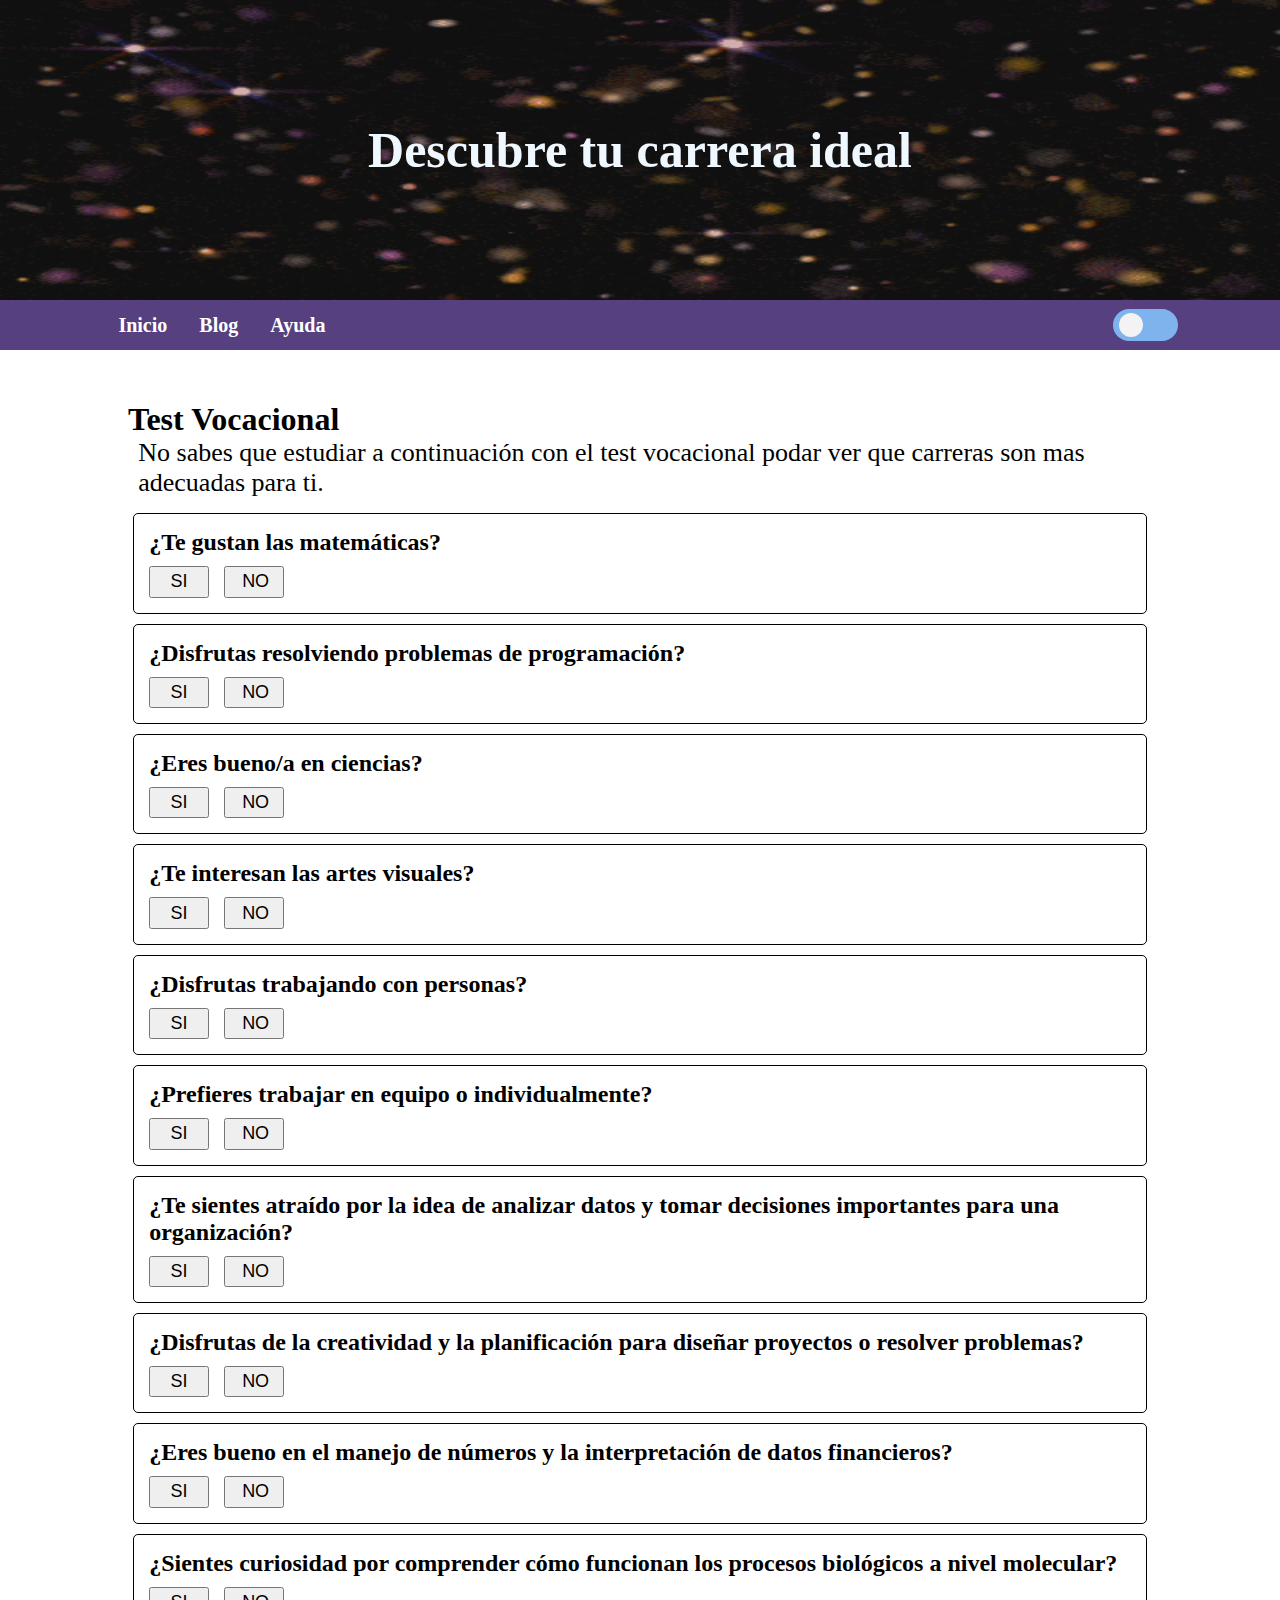
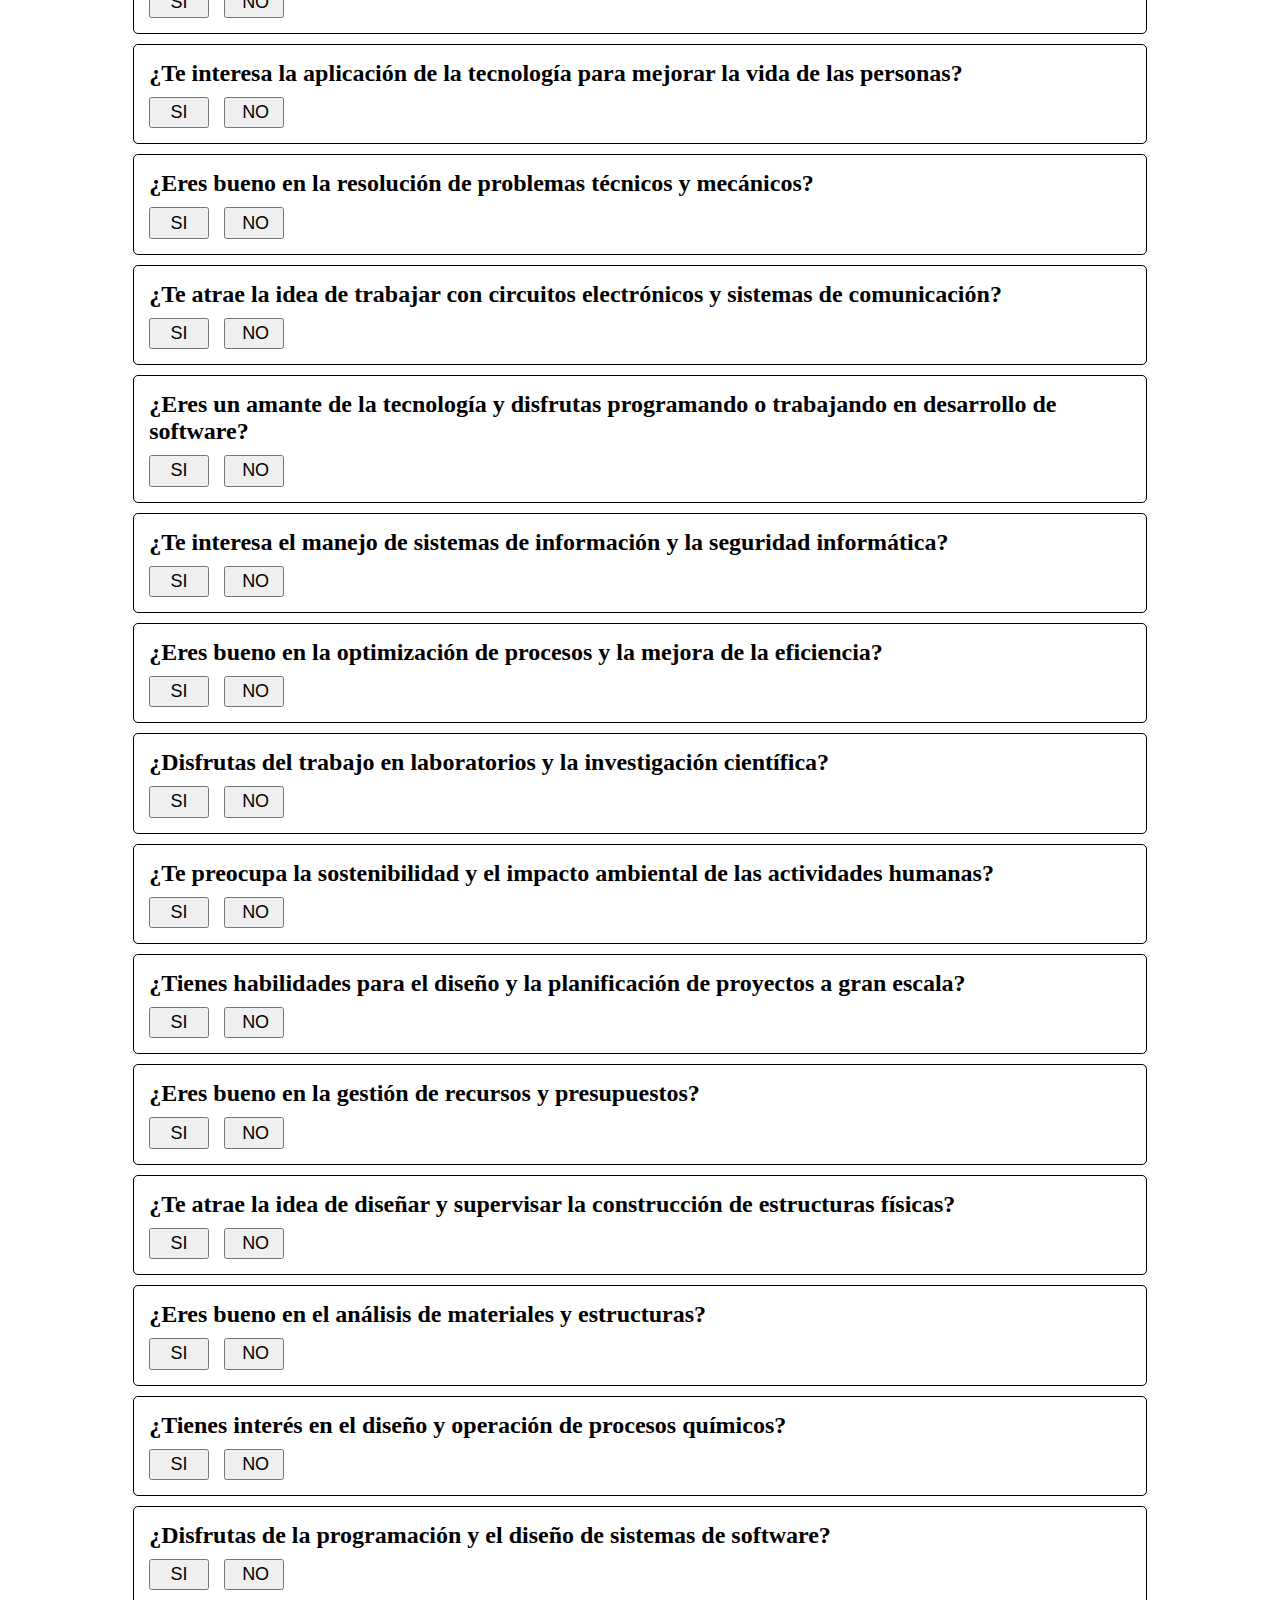
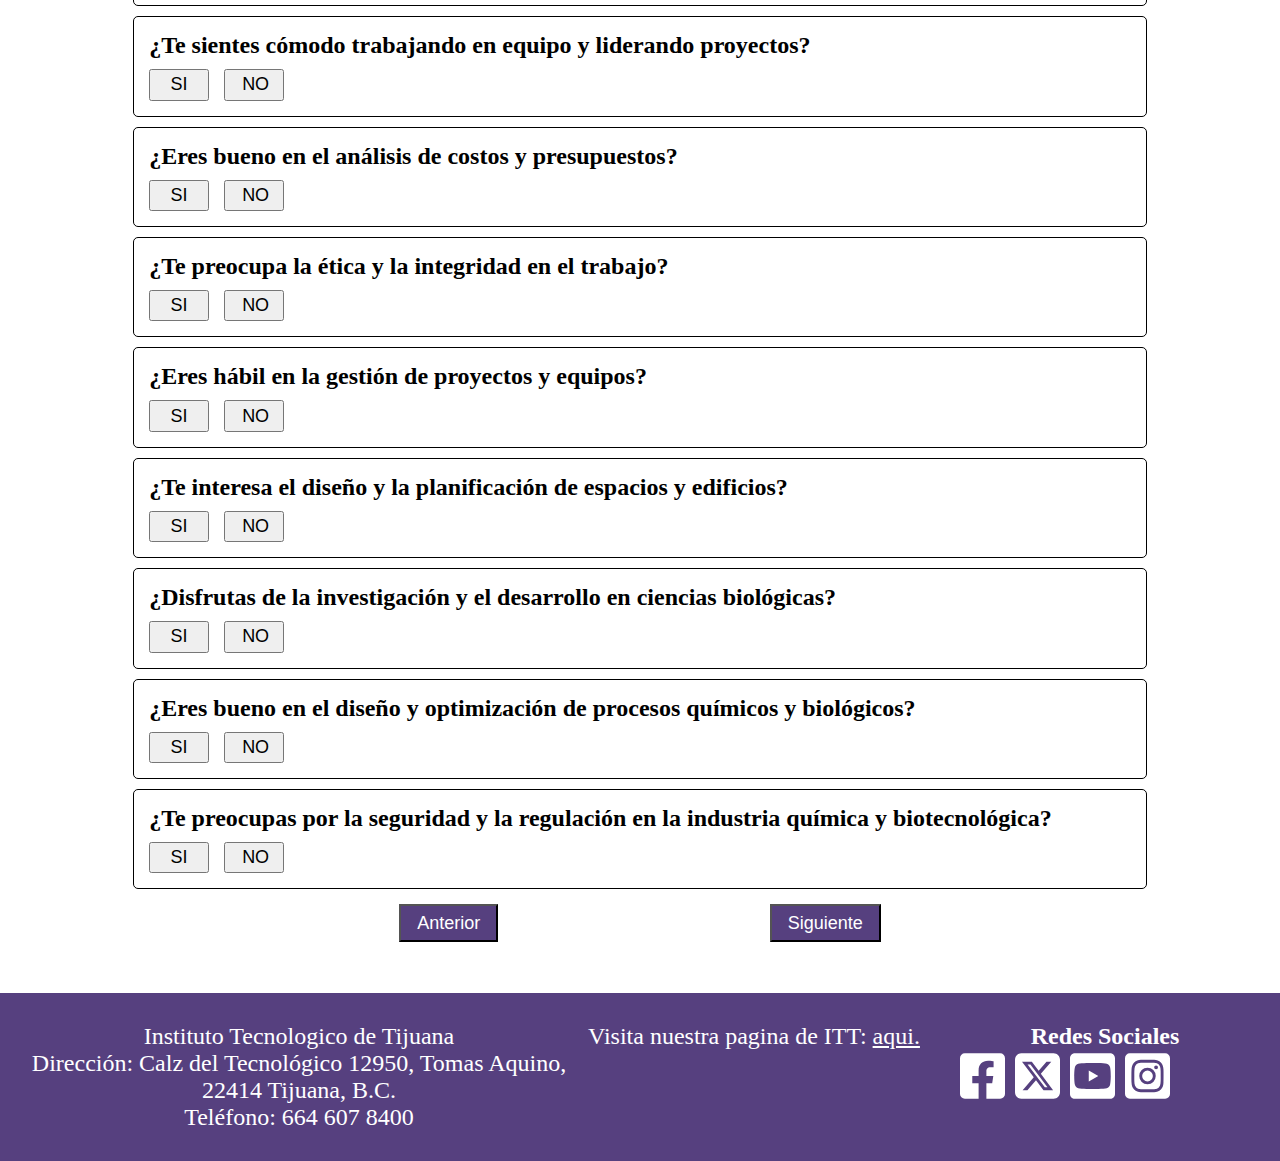
==== IA/index.html @ 4740dba3 "Add files via upload" ====
<!DOCTYPE html>
<html lang="es">
    <head>
        <meta charset="UTF-8">
        <meta name="viewport" content="width=device-width, initial-scale=1.0">
        <title>Text Vocacional</title>

        <link rel="stylesheet" href="./css/style.css">
        <link rel="stylesheet" href="./css/paleta.css">
        <link rel="stylesheet" href="./css/media_query.css">
        <link rel="stylesheet" href="./css/clases_generales.css">
        <link rel="icon" href="./img/ITT_Logo.jpg">


    </head>

    <body class="claro" id="body">
        <section class="hero">
            <img src="./img/particulas.gif" alt="">
            <div class="texto">
                <h1>Descubre tu carrera ideal</h1>
            </div>
        </section>

        <header class="fon-1 slime">
            <nav class="nav-nav">
                <div class="enlaces">
                    <a title="princiapal" href="#" class="link-1">Inicio</a>
                    <a title="blog" href="https://sites.google.com/tectijuana.edu.mx/consultec/inicio" target="_black" class="link-1">Blog</a>
                    <a title="ayuda" href="./ayuda.html" target="_black" class="link-1">Ayuda</a>
                </div>
                
                <!-- Boton para el Switch -->
                <input type="checkbox" class="none" id="switch">
                <label class="lbl-switch" for="switch"></label>
            </nav>
        </header>

        <main class="main">
            <h1 class="center">Test Vocacional</h1>
            <p>
                No sabes que estudiar a continuaci&#243;n con el test vocacional podar ver 
                que carreras son mas adecuadas para ti.
            </p>

            <section class="cont_slider">
                <div class="slide" id="slider">
                    <!-- Primera parte de las preguntas -->
                    <section class="slider">
                        <div class="preguntas borde">
                            <h2 class="txt"></h2>
                            <div class="respuesta">
                                <button onclick="Precion_SI(1)">SI</button>
                                <button onclick="Precion_NO(1)">NO</button>
                            </div>
                        </div>
        
                        <div class="preguntas borde">
                            <h2 class="txt"></h2>
                            <div class="respuesta">
                                <button onclick="Precion_SI(2)">SI</button>
                                <button onclick="Precion_NO(2)">NO</button>
                            </div>
                        </div>
        
                        <div class="preguntas borde">
                            <h2 class="txt"></h2>
                            <div class="respuesta">
                                <button onclick="Precion_SI(3)">SI</button>
                                <button onclick="Precion_NO(3)">NO</button>
                            </div>
                        </div>
        
                        <div class="preguntas borde">
                            <h2 class="txt"></h2>
                            <div class="respuesta">
                                <button onclick="Precion_SI(4)">SI</button>
                                <button onclick="Precion_NO(4)">NO</button>
                            </div>
                        </div>
        
                        <div class="preguntas borde">
                            <h2 class="txt"></h2>
                            <div class="respuesta">
                                <button onclick="Precion_SI(5)">SI</button>
                                <button onclick="Precion_NO(5)">NO</button>
                            </div>
                        </div>
        
                        <div class="preguntas borde">
                            <h2 class="txt"></h2>
                            <div class="respuesta">
                                <button onclick="Precion_SI(6)">SI</button>
                                <button onclick="Precion_NO(6)">NO</button>
                            </div>
                        </div>
        
                        <div class="preguntas borde">
                            <h2 class="txt"></h2>
                            <div class="respuesta">
                                <button onclick="Precion_SI(7)">SI</button>
                                <button onclick="Precion_NO(7)">NO</button>
                            </div>
                        </div>
        
                        <div class="preguntas borde">
                            <h2 class="txt"></h2>
                            <div class="respuesta">
                                <button onclick="Precion_SI(8)">SI</button>
                                <button onclick="Precion_NO(8)">NO</button>
                            </div>
                        </div>
        
                        <div class="preguntas borde">
                            <h2 class="txt"></h2>
                            <div class="respuesta">
                                <button onclick="Precion_SI(9)">SI</button>
                                <button onclick="Precion_NO(9)">NO</button>
                            </div>
                        </div>
        
                        <div class="preguntas borde">
                            <h2 class="txt"></h2>
                            <div class="respuesta">
                                <button onclick="Precion_SI(10)">SI</button>
                                <button onclick="Precion_NO(10)">NO</button>
                            </div>
                        </div>

                        <div class="preguntas borde">
                            <h2 class="txt"></h2>
                            <div class="respuesta">
                                <button onclick="Precion_SI(11)">SI</button>
                                <button onclick="Precion_NO(11)">NO</button>
                            </div>
                        </div>
        
                        <div class="preguntas borde">
                            <h2 class="txt"></h2>
                            <div class="respuesta">
                                <button onclick="Precion_SI(12)">SI</button>
                                <button onclick="Precion_NO(12)">NO</button>
                            </div>
                        </div>
        
                        <div class="preguntas borde">
                            <h2 class="txt"></h2>
                            <div class="respuesta">
                                <button onclick="Precion_SI(13)">SI</button>
                                <button onclick="Precion_NO(13)">NO</button>
                            </div>
                        </div>
        
                        <div class="preguntas borde">
                            <h2 class="txt"></h2>
                            <div class="respuesta">
                                <button onclick="Precion_SI(14)">SI</button>
                                <button onclick="Precion_NO(14)">NO</button>
                            </div>
                        </div>
        
                        <div class="preguntas borde">
                            <h2 class="txt"></h2>
                            <div class="respuesta">
                                <button onclick="Precion_SI(15)">SI</button>
                                <button onclick="Precion_NO(15)">NO</button>
                            </div>
                        </div>
        
                        <div class="preguntas borde">
                            <h2 class="txt"></h2>
                            <div class="respuesta">
                                <button onclick="Precion_SI(16)">SI</button>
                                <button onclick="Precion_NO(16)">NO</button>
                            </div>
                        </div>
        
                        <div class="preguntas borde">
                            <h2 class="txt"></h2>
                            <div class="respuesta">
                                <button onclick="Precion_SI(17)">SI</button>
                                <button onclick="Precion_NO(17)">NO</button>
                            </div>
                        </div>
        
                        <div class="preguntas borde">
                            <h2 class="txt"></h2>
                            <div class="respuesta">
                                <button onclick="Precion_SI(18)">SI</button>
                                <button onclick="Precion_NO(18)">NO</button>
                            </div>
                        </div>
        
                        <div class="preguntas borde">
                            <h2 class="txt"></h2>
                            <div class="respuesta">
                                <button onclick="Precion_SI(19)">SI</button>
                                <button onclick="Precion_NO(19)">NO</button>
                            </div>
                        </div>
        
                        <div class="preguntas borde">
                            <h2 class="txt"></h2>
                            <div class="respuesta">
                                <button onclick="Precion_SI(20)">SI</button>
                                <button onclick="Precion_NO(20)">NO</button>
                            </div>
                        </div>

                        <div class="preguntas borde">
                            <h2 class="txt"></h2>
                            <div class="respuesta">
                                <button onclick="Precion_SI(21)">SI</button>
                                <button onclick="Precion_NO(21)">NO</button>
                            </div>
                        </div>
            
                        <div class="preguntas borde">
                            <h2 class="txt"></h2>
                            <div class="respuesta">
                                <button onclick="Precion_SI(22)">SI</button>
                                <button onclick="Precion_NO(22)">NO</button>
                            </div>
                        </div>
            
                        <div class="preguntas borde">
                            <h2 class="txt"></h2>
                            <div class="respuesta">
                                <button onclick="Precion_SI(23)">SI</button>
                                <button onclick="Precion_NO(23)">NO</button>
                            </div>
                        </div>
            
                        <div class="preguntas borde">
                            <h2 class="txt"></h2>
                            <div class="respuesta">
                                <button onclick="Precion_SI(24)">SI</button>
                                <button onclick="Precion_NO(24)">NO</button>
                            </div>
                        </div>
            
                        <div class="preguntas borde">
                            <h2 class="txt"></h2>
                            <div class="respuesta">
                                <button onclick="Precion_SI(25)">SI</button>
                                <button onclick="Precion_NO(25)">NO</button>
                            </div>
                        </div>
            
                        <div class="preguntas borde">
                            <h2 class="txt"></h2>
                            <div class="respuesta">
                                <button onclick="Precion_SI(26)">SI</button>
                                <button onclick="Precion_NO(26)">NO</button>
                            </div>
                        </div>
            
                        <div class="preguntas borde">
                            <h2 class="txt"></h2>
                            <div class="respuesta">
                                <button onclick="Precion_SI(27)">SI</button>
                                <button onclick="Precion_NO(27)">NO</button>
                            </div>
                        </div>
            
                        <div class="preguntas borde">
                            <h2 class="txt"></h2>
                            <div class="respuesta">
                                <button onclick="Precion_SI(28)">SI</button>
                                <button onclick="Precion_NO(28)">NO</button>
                            </div>
                        </div>
            
                        <div class="preguntas borde">
                            <h2 class="txt"></h2>
                            <div class="respuesta">
                                <button onclick="Precion_SI(29)">SI</button>
                                <button onclick="Precion_NO(29)">NO</button>
                            </div>
                        </div>
            
                        <div class="preguntas borde">
                            <h2 class="txt"></h2>
                            <div class="respuesta">
                                <button onclick="Precion_SI(30)">SI</button>
                                <button onclick="Precion_NO(30)">NO</button>
                            </div>
                        </div>

                        <div class="preguntas borde">
                            <h2 class="txt"></h2>
                            <div class="respuesta">
                                <button onclick="Precion_SI(31)">SI</button>
                                <button onclick="Precion_NO(31)">NO</button>
                            </div>
                        </div>
                
                        <div class="preguntas borde">
                            <h2 class="txt"></h2>
                            <div class="respuesta">
                                <button onclick="Precion_SI(32)">SI</button>
                                <button onclick="Precion_NO(32)">NO</button>
                            </div>
                        </div>
                    </section>

                    <!-- Segunda parte de las preguntas -->
                    <section class="slider">
                        <div class="preguntas borde">
                            <h2 class="txt"></h2>
                            <div class="respuesta">
                                <button onclick="Precion_SI(33)">SI</button>
                                <button onclick="Precion_NO(33)">NO</button>
                            </div>
                        </div>
                
                        <div class="preguntas borde">
                            <h2 class="txt"></h2>
                            <div class="respuesta">
                                <button onclick="Precion_SI(34)">SI</button>
                                <button onclick="Precion_NO(34)">NO</button>
                            </div>
                        </div>
                
                        <div class="preguntas borde">
                            <h2 class="txt"></h2>
                            <div class="respuesta">
                                <button onclick="Precion_SI(35)">SI</button>
                                <button onclick="Precion_NO(35)">NO</button>
                            </div>
                        </div>
                
                        <div class="preguntas borde">
                            <h2 class="txt"></h2>
                            <div class="respuesta">
                                <button onclick="Precion_SI(36)">SI</button>
                                <button onclick="Precion_NO(36)">NO</button>
                            </div>
                        </div>
                
                        <div class="preguntas borde">
                            <h2 class="txt"></h2>
                            <div class="respuesta">
                                <button onclick="Precion_SI(37)">SI</button>
                                <button onclick="Precion_NO(37)">NO</button>
                            </div>
                        </div>
                
                        <div class="preguntas borde">
                            <h2 class="txt"></h2>
                            <div class="respuesta">
                                <button onclick="Precion_SI(38)">SI</button>
                                <button onclick="Precion_NO(38)">NO</button>
                            </div>
                        </div>
                
                        <div class="preguntas borde">
                            <h2 class="txt"></h2>
                            <div class="respuesta">
                                <button onclick="Precion_SI(39)">SI</button>
                                <button onclick="Precion_NO(39)">NO</button>
                            </div>
                        </div>
                
                        <div class="preguntas borde">
                            <h2 class="txt"></h2>
                            <div class="respuesta">
                                <button onclick="Precion_SI(40)">SI</button>
                                <button onclick="Precion_NO(40)">NO</button>
                            </div>
                        </div>

                        <div class="preguntas borde">
                            <h2 class="txt"></h2>
                            <div class="respuesta">
                                <button onclick="Precion_SI(41)">SI</button>
                                <button onclick="Precion_NO(41)">NO</button>
                            </div>
                        </div>
            
                        <div class="preguntas borde">
                            <h2 class="txt"></h2>
                            <div class="respuesta">
                                <button onclick="Precion_SI(42)">SI</button>
                                <button onclick="Precion_NO(42)">NO</button>
                            </div>
                        </div>
            
                        <div class="preguntas borde">
                            <h2 class="txt"></h2>
                            <div class="respuesta">
                                <button onclick="Precion_SI(43)">SI</button>
                                <button onclick="Precion_NO(43)">NO</button>
                            </div>
                        </div>
            
                        <div class="preguntas borde">
                            <h2 class="txt"></h2>
                            <div class="respuesta">
                                <button onclick="Precion_SI(44)">SI</button>
                                <button onclick="Precion_NO(44)">NO</button>
                            </div>
                        </div>
            
                        <div class="preguntas borde">
                            <h2 class="txt"></h2>
                            <div class="respuesta">
                                <button onclick="Precion_SI(45)">SI</button>
                                <button onclick="Precion_NO(45)">NO</button>
                            </div>
                        </div>
            
                        <div class="preguntas borde">
                            <h2 class="txt"></h2>
                            <div class="respuesta">
                                <button onclick="Precion_SI(46)">SI</button>
                                <button onclick="Precion_NO(46)">NO</button>
                            </div>
                        </div>
            
                        <div class="preguntas borde">
                            <h2 class="txt"></h2>
                            <div class="respuesta">
                                <button onclick="Precion_SI(47)">SI</button>
                                <button onclick="Precion_NO(47)">NO</button>
                            </div>
                        </div>
            
                        <div class="preguntas borde">
                            <h2 class="txt"></h2>
                            <div class="respuesta">
                                <button onclick="Precion_SI(48)">SI</button>
                                <button onclick="Precion_NO(48)">NO</button>
                            </div>
                        </div>
            
                        <div class="preguntas borde">
                            <h2 class="txt"></h2>
                            <div class="respuesta">
                                <button onclick="Precion_SI(49)">SI</button>
                                <button onclick="Precion_NO(49)">NO</button>
                            </div>
                        </div>
            
                        <div class="preguntas borde">
                            <h2 class="txt"></h2>
                            <div class="respuesta">
                                <button onclick="Precion_SI(50)">SI</button>
                                <button onclick="Precion_NO(50)">NO</button>
                            </div>
                        </div>

                        <div class="preguntas borde">
                            <h2 class="txt"></h2>
                            <div class="respuesta">
                                <button onclick="Precion_SI(51)">SI</button>
                                <button onclick="Precion_NO(51)">NO</button>
                            </div>
                        </div>
                
                        <div class="preguntas borde">
                            <h2 class="txt"></h2>
                            <div class="respuesta">
                                <button onclick="Precion_SI(52)">SI</button>
                                <button onclick="Precion_NO(52)">NO</button>
                            </div>
                        </div>
                
                        <div class="preguntas borde">
                            <h2 class="txt"></h2>
                            <div class="respuesta">
                                <button onclick="Precion_SI(53)">SI</button>
                                <button onclick="Precion_NO(53)">NO</button>
                            </div>
                        </div>
                
                        <div class="preguntas borde">
                            <h2 class="txt"></h2>
                            <div class="respuesta">
                                <button onclick="Precion_SI(54)">SI</button>
                                <button onclick="Precion_NO(54)">NO</button>
                            </div>
                        </div>
                
                        <div class="preguntas borde">
                            <h2 class="txt"></h2>
                            <div class="respuesta">
                                <button onclick="Precion_SI(55)">SI</button>
                                <button onclick="Precion_NO(55)">NO</button>
                            </div>
                        </div>
                
                        <div class="preguntas borde">
                            <h2 class="txt"></h2>
                            <div class="respuesta">
                                <button onclick="Precion_SI(56)">SI</button>
                                <button onclick="Precion_NO(56)">NO</button>
                            </div>
                        </div>
                    </section>

                    <!-- Tercera Parte de la preguntas -->
                    <section class="slider"></section>

                    <!-- Cuarta Parte de las Preguntas -->
                    <!--<section class="slider"></section>
                    <section class="slider"></section>-->
                    <section class="slider">
                        <div class="pregunta-boton">
                            <button id="finality" class="link-2 btn-guardar">FInalizar</button>
                        </div>
                    </section>
                
                </div>
            </section>

            <div class="control">
                <button id="anterior" class="link-2"><a href="#slider">Anterior</a></button>
                <button id="siguiente" class="link-2"><a href="#slider">Siguiente</a></button>
            </div>

            <!--<div class="pregunta borde">
                <h2>Te gustan las matemáticas?</h2>
                <div class="respuesta">
                    <input type="radio" name="matematicas" id="si">
                    <label for="si">SI</label>
                    
                    <input type="radio" name="matematicas" id="no">
                    <label for="no">NO</label>
                </div>
            </div>-->
        </main>

        <footer class="pie-pagina fon-1">
            <div class="content-info">
                <p>Instituto Tecnologico de Tijuana</p>
                <p>Direcci&#243;n: Calz del Tecnológico 12950, Tomas Aquino, 22414 Tijuana, B.C.</p>
                <p>Tel&#233;fono: 664 607 8400</p>
                <!--<p>Email: </p>-->
            </div>

            <div class="link-sitio">
                <p>
                    Visita nuestra pagina de ITT: 
                    <a class="link-1" target="_black" href="https://www.tijuana.tecnm.mx/">aqui.</a>
                </p>

            </div>

            <div class="link-social">
                <h2>Redes Sociales</h2>
                
                <div class="enlaces">
                    <a title="facebook" href="https://www.facebook.com/TecNMTijuana" target="_black" class="link-default">
                    <img src="./img/facebook.svg">
                    </a>

                    <a title="twitter" href="https://twitter.com/TecNMTijuana" target="_black" class="link-default">
                        <img src="./img/twitter.svg">
                    </a>

                    <a title="youtube" href="https://www.youtube.com/TecNMTijuana" target="_black" class="link-default">
                        <img src="./img/youtube.svg">
                    </a>

                    <a title="instagram" href="https://www.instagram.com/tecnmtijuana/" target="_black" class="link-default">
                        <img src="./img/instagram.svg">
                    </a>
                </div>
            </div>
        </footer>

        <!-- Carta para Descargar -->
        <article class="card fon-3" id="card">
            <img src="./img/bg-pattern-card.svg" alt="imagen header card" class="card-header">
            <div class="card-body">
                <img src="./img/Felicidad.gif" alt="imagen de vitoko" class="card-body-img">
                <h1 class="card-body-title"></h1>
                <p class="card-body-text">Gracias por contestar este test dale enviar para recibir el resultado</p>
            </div>
            <div class="card-footer">
                <button class="mt-4 mb-4 link-2" id="enviar">Enviar</button>
            </div>
        </article>

        <!-- Monstar el resultado -->
        <article class="card-2 fon-3" id="card-2">
            <img src="./img/bg-pattern-card.svg" alt="imagen header card" class="card-header">

            <div class="card-2-body">
                <div class="btn-controls">
                    <input type="file" id="fileInput" style="display:none;">
                    <label for="fileInput" class="lbl-file link-2" id="lbl-
                        file">Seleciona el Archivo</label>
                    <button onclick="selectFile()" class="lbl-file link-2">Mostrar Contenido</button>
                </div>
                    

                <div class="rectangulo">
                    <canvas id="graphi"></canvas>
                </div>

                <button id="reboot" class="lbl-file link-2">Finalizar</button>
            </div>
        </article>


        <script src="./js/main.js"></script>
        <script src="./js/switch.js"></script>
        <script src="./js/chart.min.js"></script>
        <script src="./js/leer_texto.js"></script>
        <script src="./js/guardarArchivo.js"></script>
        <script src="./js/evento_botones.js"></script>
    </body>
</html>
---- IA/css/style.css ----
*{
    padding: 0;
    margin: 0;
    box-sizing: border-box;
}

.main{
    width: 80%;
    max-width: 1100px;
}

/*=============================================*/
/*========= Hero o Panel de Imagen ============*/
/*=============================================*/
.hero{
    width: 100%;
    height: 300px;
    position: relative;
}
.hero img{
    width: 100%;
    height: 100%;
}
.hero .texto{
    position: absolute;
    top: 50%;
    left: 50%;
    color: aliceblue;
    transform: translate(-50%, -50%);
}
.hero .texto h1{
    font-size: 50px;
}
/*=============================================*/

/*=============================================*/
/*=========== Menu de NAvegacion ==============*/
/*=============================================*/
.nav-nav{
    display: flex;
    justify-content: space-between;
    align-items: center;
    width: 100%;
    height: 50px;
    padding: 0 8%;
}
.nav-nav .enlaces{
    display: flex;
}
.nav-nav .enlaces a{
    display: block;
    font-size: 20px;
    font-weight: 600;
    padding: 0.5rem 1rem;
    text-decoration: none;
}
.nav-nav .enlaces label{
    display: block;
    font-size: 20px;
    font-weight: 600;
    padding: 0.5rem 1rem;
    cursor: pointer;
}

.nav-nav .lbl-switch{
	width: 65px;
	height: 32px;
	border-radius: 50px;
	position: relative;
	display: block;
	transition: .5s;
    cursor: pointer;
}
.nav-nav .lbl-switch::after{
	content: '';
	position: absolute;
	width: 24px;
	height: 24px;
	background-color: #f3f3f3;
	border-radius: 50%;
	top: 4px;
	left: 6px;
	display: block;
	transition: .5s;
}

.nav-nav #switch:checked ~ .lbl-switch:after{
	left: 35px;
}
/*=============================================*/

/*=============================================*/
/*=============================================*/
/*=============================================*/
.main{
    width: 80%;
    max-width: 1200px;
    padding: 4% 0;
    margin: auto;
}
.main > p{
    width: 98%;
    margin: auto;
    font-size: 26px;
    margin-bottom: 0.5%;
}
.main .preguntas{
    width: 99%;
    padding: 15px;
    border: 1px solid black;
    border-radius: 5px;
    margin: 10px auto 0 auto;
}
.main .preguntas .respuesta{
    display: flex;
    align-items: center;
}
.main .preguntas .respuesta button{
    width: 60px;
    font-size: 18px;
    margin-top: 10px;
    margin-right: 15px;
    padding: .2rem 1rem;
}
.main .preguntas .respuesta input[type=radio],
.main .preguntas .respuesta label{
    margin-top: 10px;
}
.main .preguntas .respuesta label{
    font-size: 18px;
    margin-right: 15px;
    margin-left: 2px;
}
.main .pregunta-boton{
    display: flex;
    align-items: center;
    justify-content: center;
}

.main .control{
    display: flex;
    margin-top: 15px;
    width: 100%;
    justify-content: space-evenly;
}
.main .control button{
    font-size: 18px;
}
.main .control button > a{
    width: 100%;
    height: 100%;
    text-decoration: none;
    color: white;
    display: block;
    padding: .4rem 1rem;
}
/*=============================================*/

/*=============================================*/
/*=========== Slider de Preguntas =============*/
/*=============================================*/
.cont_slider{
    width: 100%;
	overflow: hidden;
	position: relative;
}
.cont_slider .slide{
    width: 100%;
    max-width: 100%;
	display: flex;
}
.cont_slider .slide .slider{
    width: 100%;
	height: auto;
	display: flex;
	flex-direction: column;
	flex-shrink: 0;
}
/*=============================================*/
/*========== Modal para Guardar ===============*/
/*=============================================*/
.guardar{
    top: 50%;
    left: -50%;
    position: fixed;
    transform: translate(-50%,-50%);
    width: 50%;
    padding: 20px;
    border-radius: 7px;
    color: white;
    display: flex;
    flex-direction: column;
}
.guardar button{
    font-size: 20px;
    padding: .4rem 1rem;
    margin-top: 15px;
    cursor: pointer;
}
/*=============================================*/

/*=============================================*/
/*============== Carta Buenvenida =============*/
/*=============================================*/
.card {
  position: fixed;
  top: 50%;
  left: -50%;
  transition: all .5s;
  transform: translate(-50%, -50%);
  width: 38%;
  border-radius: 16px;
  overflow: hidden;
  -webkit-box-shadow: 2px 2px 4px rgba(0, 0, 0, 0.7);
          box-shadow: 2px 2px 4px rgba(0, 0, 0, 0.7);
}

.card-header {
  width: 100%;
  display: block;
}

.card-body {
  display: -webkit-box;
  display: -ms-flexbox;
  display: flex;
  -webkit-box-orient: vertical;
  -webkit-box-direction: normal;
      -ms-flex-direction: column;
          flex-direction: column;
  -webkit-box-align: center;
      -ms-flex-align: center;
          align-items: center;
  border-bottom: 1px solid rgba(153, 153, 153, 0.383);
}

.card-body-img {
  border: 5px solid white;
  border-radius: 50%;
  margin-top: calc(-48px - 5px);
  background-color: white;
  width: 50%;
}

.card-body-title {
  margin-top: 2rem;
  font-size: 1.8rem;
}

.card-body-text {
  font-size: 1.6rem;
  margin-top: 0;
  margin-bottom: 1.6rem;
  padding: 0 3rem;
  text-align: center; 
}

.card-footer {
  display: -webkit-box;
  display: -ms-flexbox;
  display: flex;
  -ms-flex-pack: distribute;
      justify-content: space-around;
}
.card-footer button{
    display: block;
    padding: .6rem 2rem;
    cursor: pointer;
}
/*=============================================*/

/*=============================================*/
/*=========== Carta de Resultados =============*/
/*=============================================*/
.card-2{
    background-color: white;
    position: fixed;
    top: 50%;
    left: -50%;
    transition: all .5s;
    transform: translate(-50%, -50%);
    width: 78%;
    border-radius: 16px;
    overflow: hidden;
}
.card-2 .card-2-body{
    display: flex;
    padding: 20px 30px;
    justify-content: center;
    align-items: center;
    flex-direction: column;
}
.card-2 .lbl-file{
    padding: .5rem 1rem;
    border: none;
    cursor: pointer;
    text-align: center;
}
.card-2 .btn-controls{
    display: flex;
    justify-content: space-evenly;
    width: 100%;
}

.card-header{
    height: 150px;
}

.rectangulo{
    width: 40%;
    height: 290px;
}
.rectangulo canvas{
    width: 100%;
    height: 100%;
}
/*=============================================*/

/*=============================================*/
/*=============== Pie de Pagina ===============*/
/*=============================================*/
.pie-pagina{
    width: 100%;
    padding: 20px;
    text-align: center;
    display: flex;
    flex-wrap: wrap;
}
.pie-pagina .content-info{
    width: 45%;
    font-size: 24px;
    padding: 10px; 
}

.pie-pagina .link-sitio{
    width: 30%;
    padding: 10px;
    font-size: 24px;
    display: flex;

}

.pie-pagina .link-social{
    width: 25%;
    padding: 10px;
}
.pie-pagina .link-social .enlaces{
    display: flex;
    gap: 10px;
}
.pie-pagina .link-social .enlaces a{
    display: block;
    font-size: 20px;
    width: 45px;
    height: 45px;
    text-decoration: none;
}
.pie-pagina .link-social .enlaces a img{
    width: 100%;
}
/*=============================================*/

/*=============================================*/
/*=============== Form de ayuda ===============*/
/*=============================================*/
.form-ayuda{
    width: 100%;
    padding: 4% 0;
    transition: all .6s;
    text-align: justify;
}
.form-ayuda h1{
    font-size: 46px;
    margin-top: 91%;
    margin-bottom: 3%;
    text-align: center;
}
.form-ayuda p{
    font-size: 20px;
}
.form-ayuda label{
    padding: .5rem 4rem;
    cursor: pointer;
    font-size: 18px;
    margin-top: 2%;
}
/*=============================================*/

/*=============================================*/
/*=============================================*/
/*=============================================*/
/*=============================================*/
/*=============================================*/
/*=============================================*/
---- IA/css/paleta.css ----
:root{
    --morado: #56407F;
    --naranja: #ED6146;
    --azul: #7FB3EE;
}

/*=============================================*/
/*=========== Paleta de Color claro ===========*/
/*=============================================*/
.claro{
    transition: all .5s ease;
    background-color: white;
}

/* Clases para el fondo */
.claro .fon-1{
    background-color: var(--morado);
    color: white;
}
.claro .fon-2{
    background-color: var(--azul);
}
.claro .fon-3{
    background-color: white;
}

/* Clases para botones o enlaces */
.claro .link-1{
    color: white;
}
.claro .link-1:hover{
    color: var(--azul);
}
.claro .link-2{
    background-color: var(--morado);
    color: white;
}
.claro .link-2:hover{
    background-color: var(--naranja);
}
.claro .link-3{
    background-color: var(--azul);
}
.claro .link-3:hover{
    background-color: var(--naranja);
}

.claro .bars--menu span{
    background-color: var(--azul);
}

/* Clases para el switch */
.claro .lbl-switch{
    background-color: var(--azul);
}
.claro #switch:checked ~ .lbl-switch{
    background-color: var(--naranja);
}
/*=============================================*/

/*=============================================*/
/*=========== Paleta de Color oscuro ==========*/
/*=============================================*/
.oscuro{
    background-color: #3b3b3b;
    transition: all .5s ease;
    color: white;
}

/* Clases para el fondo */
.oscuro .fon-1{
    background-color: #1b1b1b;
    color: white;
}
.oscuro .fon-3{
    background-color: #3b3b3b;
    color: white;
}

/* Clases para los botones o enlaces */
.oscuro .link-1{
    color: white;
}
.oscuro .link-1:hover{
    color: var(--azul);
}
.oscuro .link-2{
    background-color: var(--naranja);
    color: white;
}
.oscuro .link-2:hover{
    background-color: var(--azul);
}

/* Clases para el switch */
.oscuro .lbl-switch{
    background-color: var(--azul);
}
.oscuro #switch:checked ~ .lbl-switch{
    background-color: var(--naranja);
}

/* Clases para bordes */
.oscuro .borde{
    border: 1px solid white;
}
/*=============================================*/

.link-default{
    filter: invert(100%) sepia(100%) saturate(0%) hue-rotate(158deg) brightness(103%) contrast(101%);
}
.link-default:hover{
    filter: invert(55%) sepia(56%) saturate(5153%) hue-rotate(337deg) brightness(104%) contrast(86%);
}
---- IA/css/media_query.css ----
@media(max-width: 1050px){
    .nav-hor{
        padding: 0 6%;
    }

    /* Hero de Imagenes */
    .hero{
        height: 190px;
    }
    .hero .texto h1{
        font-size: 46px;
        text-align: center;
    }

    /* Main de la pagina */
    .main{
        width: 80%;
    }
    .main h1{
        font-size: 40px;
    }
    .main p{
        font-size: 22px;
    }
    .main .respuesta button{
        font-size: 18px;
    }

    /* Primera Card */
    .card{
        width: 50%;
    }
    .card-header {
        height: 140px;
    }
    .card-body-img {
        width: 150px;
        height: 150px;
        margin-top: calc(-68px - 5px);
    }

    /* Segundo Card */
    .rectangulo{
        height: 290px;
    }
}

/* Vercion movil o tableta */
@media(max-width: 600px){
    /* Menu de Navegacion */
    .nav-nav{
        padding: 0% 4%;
    }
    .nav-nav .lbl-switch{
        width: 60px;
        height: 28px;
    }
    .nav-nav .lbl-switch::after{
        width: 20px;
        height: 20px;
    }

    /* Segundo Card */
    .card-2{
        width: 100%;
        top: 0%;
        left: -50%;
    }
    .card-2 .card-2-body .btn-controls{
        flex-direction: column;
        gap: 8px;
    }
    .rectangulo{
        height: 100%;
        width: 100%;
    }
}
---- IA/css/clases_generales.css ----
/* Ocultar objetos */
.none{
    display: none;
}

.btn-guardar{
    display: block;
    margin-top: 15px;
    font-size: 20px;
    padding: .5rem 1rem;
    cursor: pointer;
}

/* Centrar Objetos */
.center{
    align-items: center;
}

/* Margenes */
.mt-2{
	margin-top: .5rem;
}
.mt-4{
	margin-top: 1rem;
}

.mb-4{
	margin-bottom: 1rem;
}

.ml-2{
	margin-left: .5rem;
}
.ml-4{
	margin-left: 1rem;
}

/* Anchura */
.wd-2{
	width: 20%;
}
.wd-4{
	width: 40%;
}
.wd-10{
	width: 100%;
}

.wd-d-1{
	width: 8.3%;
}
.wd-d-2{
	width: 16.6%;
}
.wd-d-3{
	width: 24.9%;
}
.wd-d-4{
	width: 33.2%;
}
.wd-d-5{
	width: 41.5%;
}
.wd-d-6{
	width: 50%;
}
.wd-d-7{
	width: 58.1%;
}

/*========= Texto =========*/
.txt-secung{
	font-size: 30px;
}

/*=============================================*/
/*=================== Listas ==================*/
/*=============================================*/
.lista-oc{
    list-style: octal;
    margin-left: 10%;
    font-size: 20px;
    width: 84%;
}
.lista-oc li h2{
    margin-top: 10px;
}

.lista-no{
	list-style: none;
	font-size: 20px;
	margin-left: 6%;
	margin-top: 2%;
	width: 94%;
}
.lista-no li{
	margin-bottom: 2%;
	text-align: justify;
}
/*=============================================*/
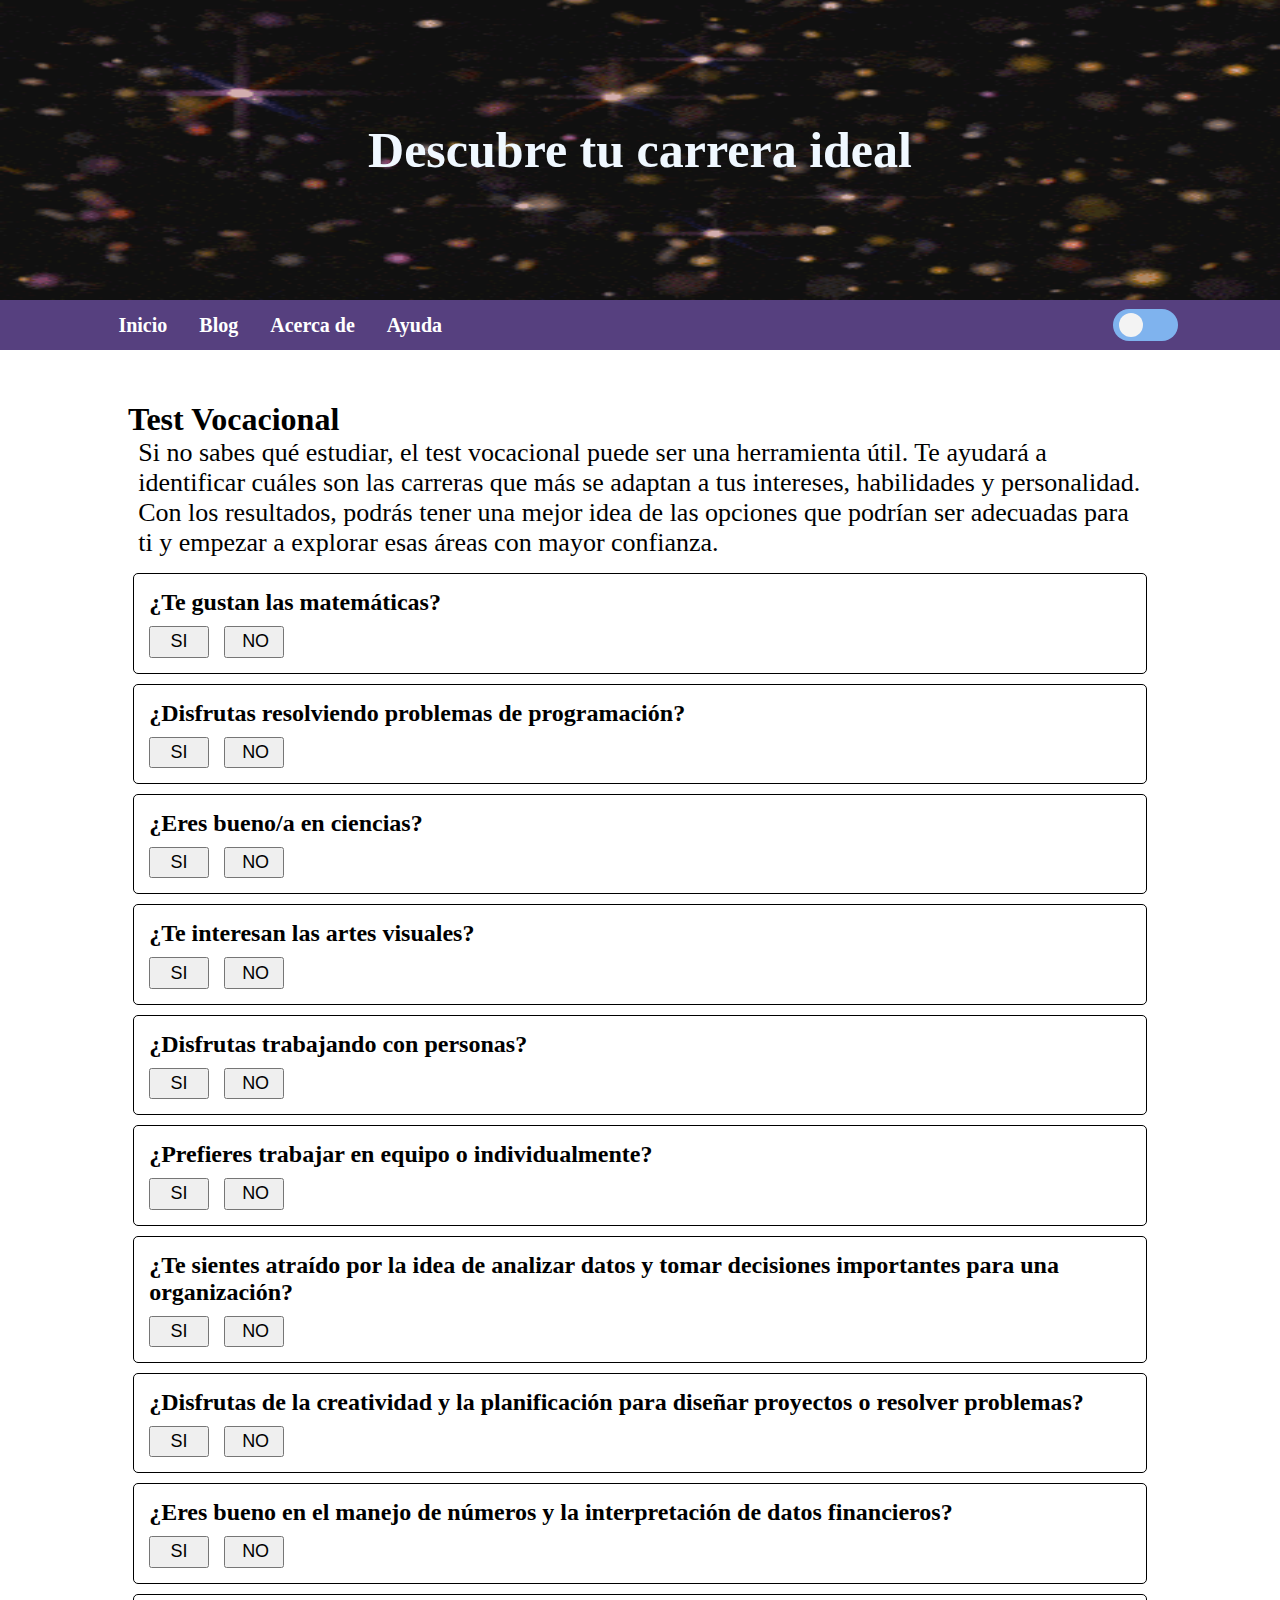
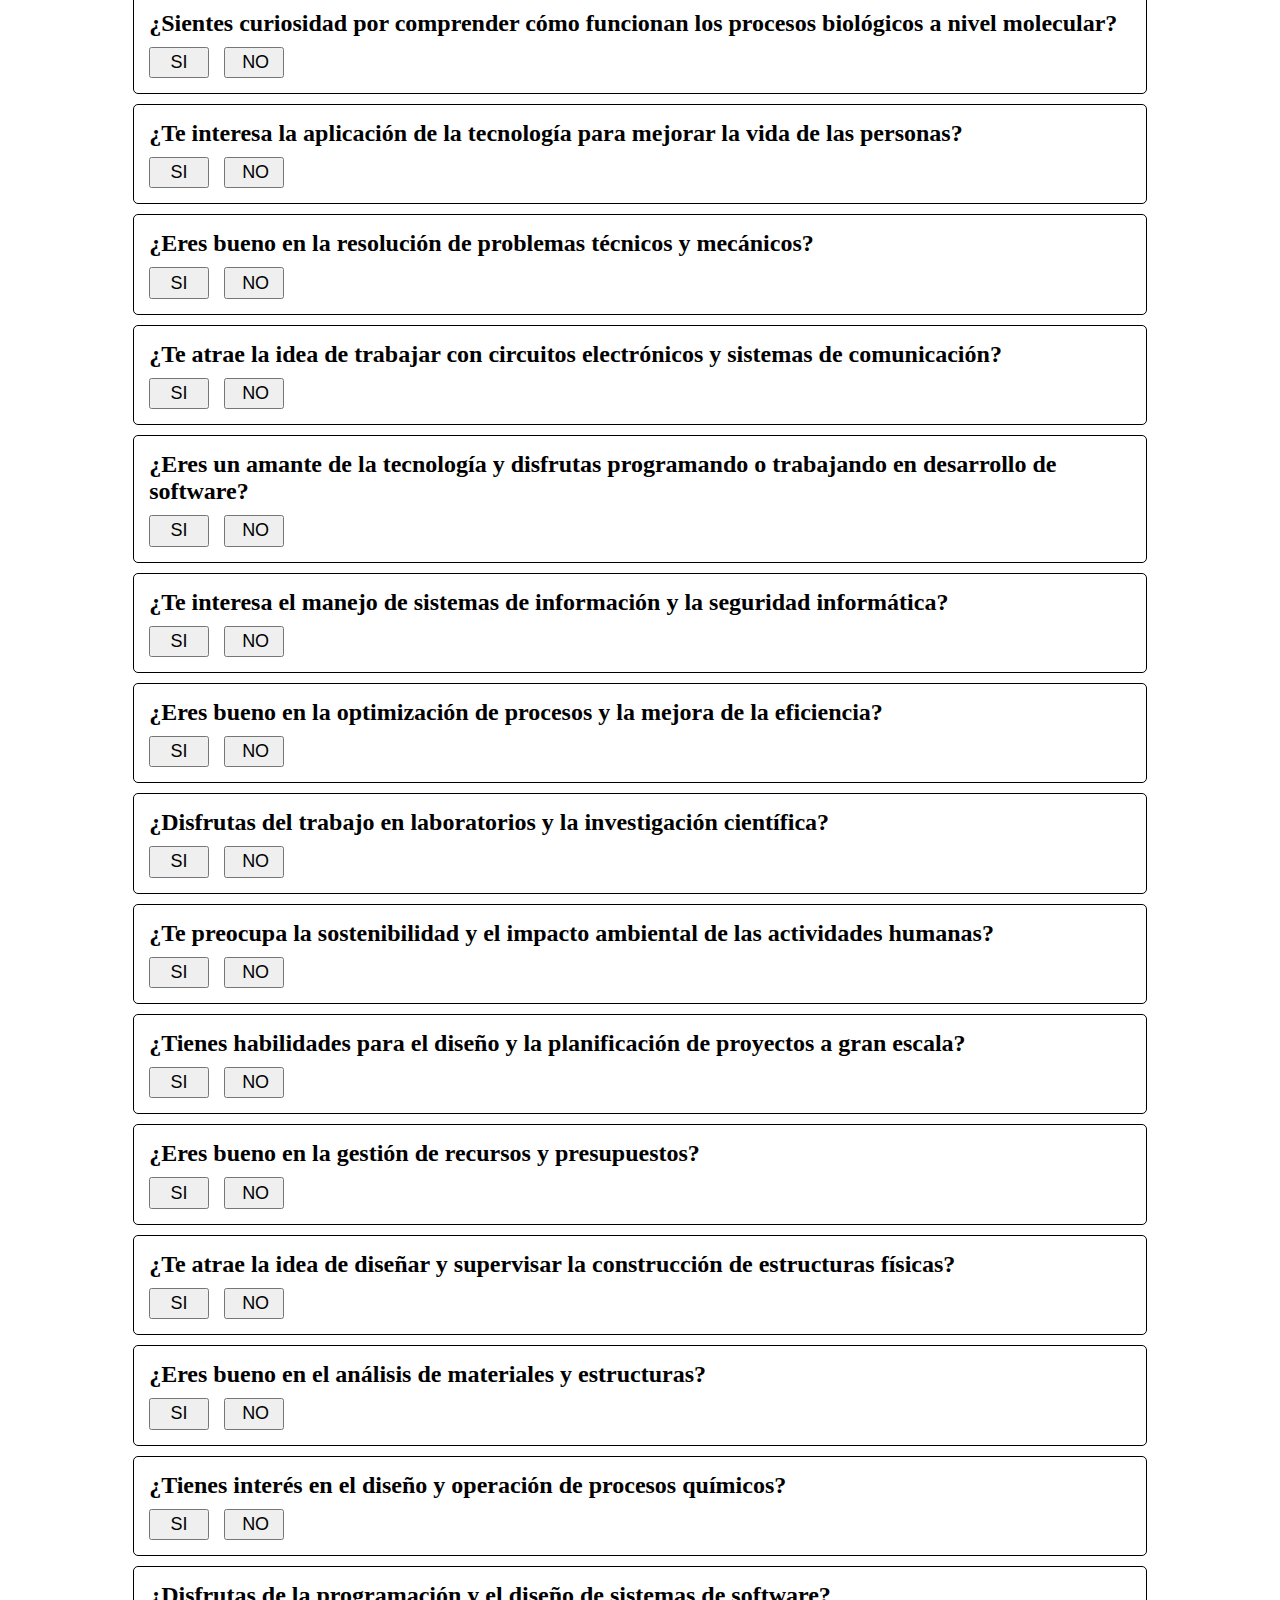
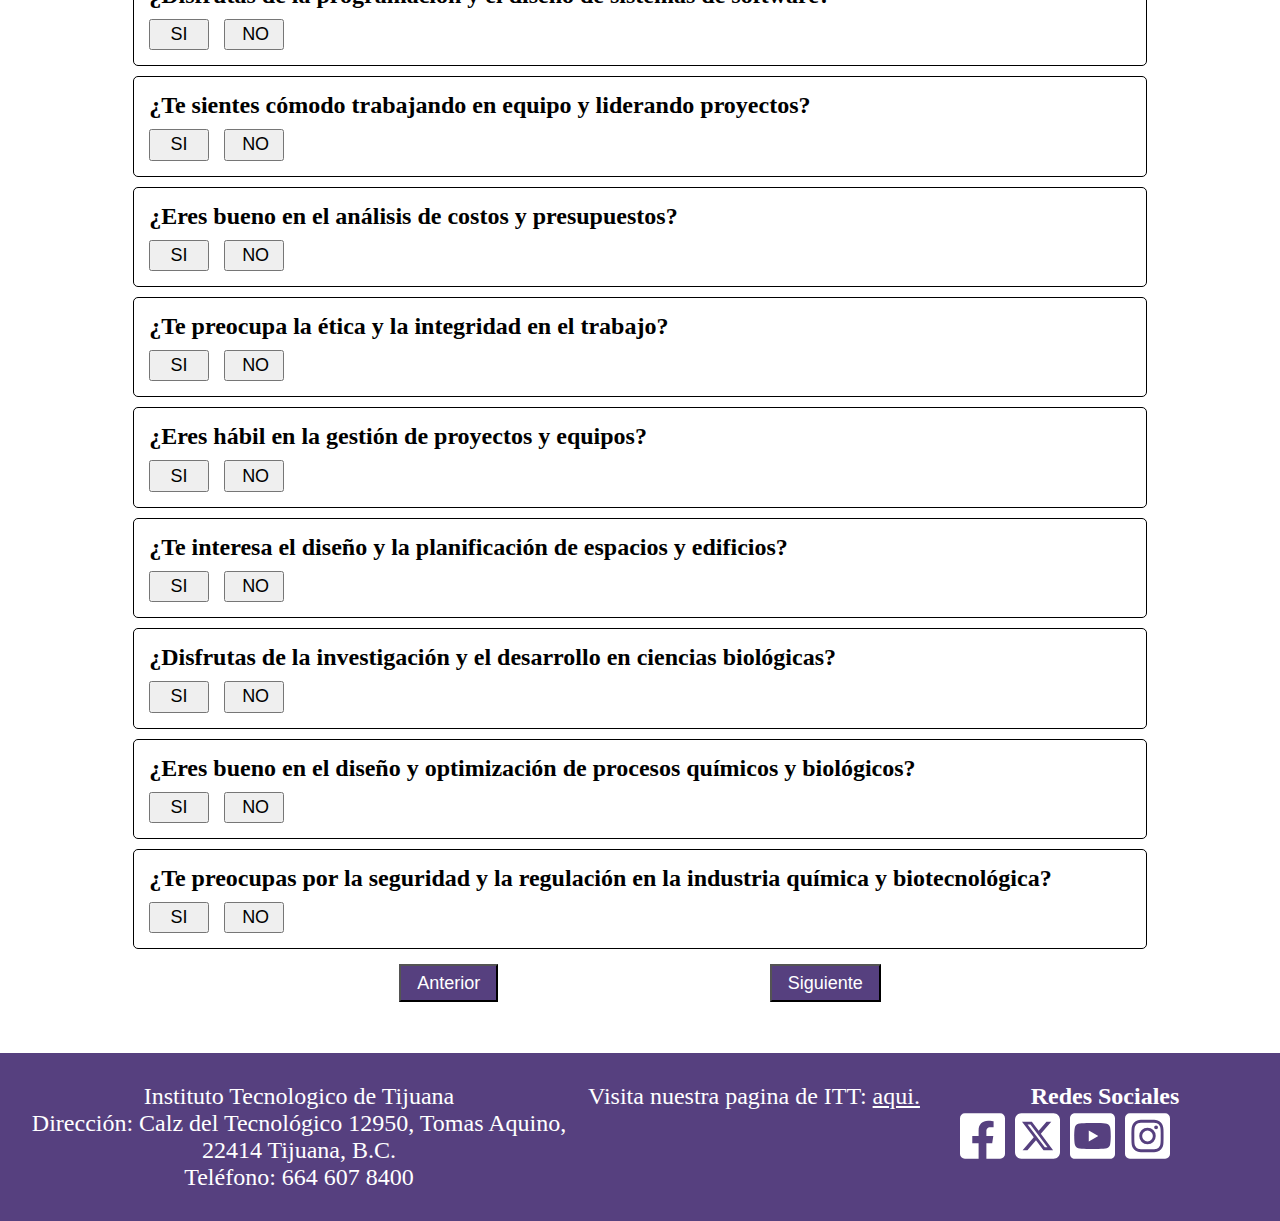
==== commit d2e0bedf: "Add files via upload" ====
--- a/IA/index.html
+++ b/IA/index.html
@@ -24,9 +24,13 @@
 
         <header class="fon-1 slime">
             <nav class="nav-nav">
-                <div class="enlaces">
+                <input type="checkbox" id="btn-hamburgesa">
+                <label for="btn-hamburgesa" class="btn-hamburgesa" id="lbl-hamburgesa"><img src="./img/bars.svg" id="img-h"></label>
+
+                <div class="enlaces fon-1">
                     <a title="princiapal" href="#" class="link-1">Inicio</a>
-                    <a title="blog" href="https://sites.google.com/tectijuana.edu.mx/consultec/inicio" target="_black" class="link-1">Blog</a>
+                    <a title="blog" href="https://ninjadiaz007.github.io/Block/blog.html" target="_black" class="link-1">Blog</a>
+                    <a title="aserca de" href="https://sites.google.com/tectijuana.edu.mx/consultec/inicio" target="_black" class="link-1">Acerca de</a>
                     <a title="ayuda" href="./ayuda.html" target="_black" class="link-1">Ayuda</a>
                 </div>
                 
@@ -39,8 +43,7 @@
         <main class="main">
             <h1 class="center">Test Vocacional</h1>
             <p>
-                No sabes que estudiar a continuaci&#243;n con el test vocacional podar ver 
-                que carreras son mas adecuadas para ti.
+                Si no sabes qué estudiar, el test vocacional puede ser una herramienta útil. Te ayudará a identificar cuáles son las carreras que más se adaptan a tus intereses, habilidades y personalidad. Con los resultados, podrás tener una mejor idea de las opciones que podrían ser adecuadas para ti y empezar a explorar esas áreas con mayor confianza.
             </p>
 
             <section class="cont_slider">
@@ -610,6 +613,5 @@
         <script src="./js/chart.min.js"></script>
         <script src="./js/leer_texto.js"></script>
         <script src="./js/guardarArchivo.js"></script>
-        <script src="./js/evento_botones.js"></script>
     </body>
 </html>--- a/IA/css/style.css
+++ b/IA/css/style.css
@@ -34,7 +34,7 @@
 /*=============================================*/
 
 /*=============================================*/
-/*=========== Menu de NAvegacion ==============*/
+/*=========== Menu de Navegacion ==============*/
 /*=============================================*/
 .nav-nav{
     display: flex;
@@ -86,6 +86,64 @@
 
 .nav-nav #switch:checked ~ .lbl-switch:after{
 	left: 35px;
+}
+
+#btn-hamburgesa{
+    display: none;
+}
+.btn-hamburgesa{
+    width: 40px;
+    height: 40px;
+    display: none;
+}
+.btn-hamburgesa img{
+    width: 100%;
+    height: 100%;
+    filter: invert(100%) sepia(0%) saturate(7489%) hue-rotate(162deg) brightness(106%) contrast(101%);
+}
+
+@media screen and (max-width: 700px) {
+    .btn-hamburgesa{
+        display: block;
+    }
+
+    #btn-hamburgesa:checked ~ .enlaces{
+        left: 0;
+    }
+
+    .nav-nav .enlaces{
+        width: 200px;
+        height: 250px;
+        position: absolute;
+        top: 37%;
+        left: -30%;
+        flex-direction: column;
+        align-items: center;
+        z-index: 2;
+        transition: all .5s ease;
+    }
+    .nav-nav .enlaces a{
+        margin-top: 10px;
+        margin-bottom: 10px;
+    }
+}
+
+@media screen and (max-width: 650px){
+    #btn-hamburgesa:checked ~ .enlaces{
+        left: 0;
+    }
+
+    .nav-nav .enlaces{
+        width: 100%;
+        height: 250px;
+        left: -100%;
+        z-index: 2;
+        transition: all .5s ease;
+    }
+
+    .nav-nav .enlaces{
+        width: 100%;
+    }
 }
 /*=============================================*/
 
@@ -358,6 +416,29 @@
 .pie-pagina .link-social .enlaces a img{
     width: 100%;
 }
+
+@media screen and (max-width: 600px) {
+    .pie-pagina{
+        width: 100;
+        flex-direction: column;
+    }
+    .pie-pagina .content-info{
+        width: 100%;
+        margin-bottom: 10px;
+    }
+    .pie-pagina .link-sitio{
+        width: 100%;
+        margin-bottom: 10px;
+    }
+    .pie-pagina .link-social{
+        width: 100%;
+    }
+    .pie-pagina .link-social .enlaces{
+        align-items: center;
+        justify-content: center;
+        margin-top: 5px;
+    }
+}
 /*=============================================*/
 
 /*=============================================*/
